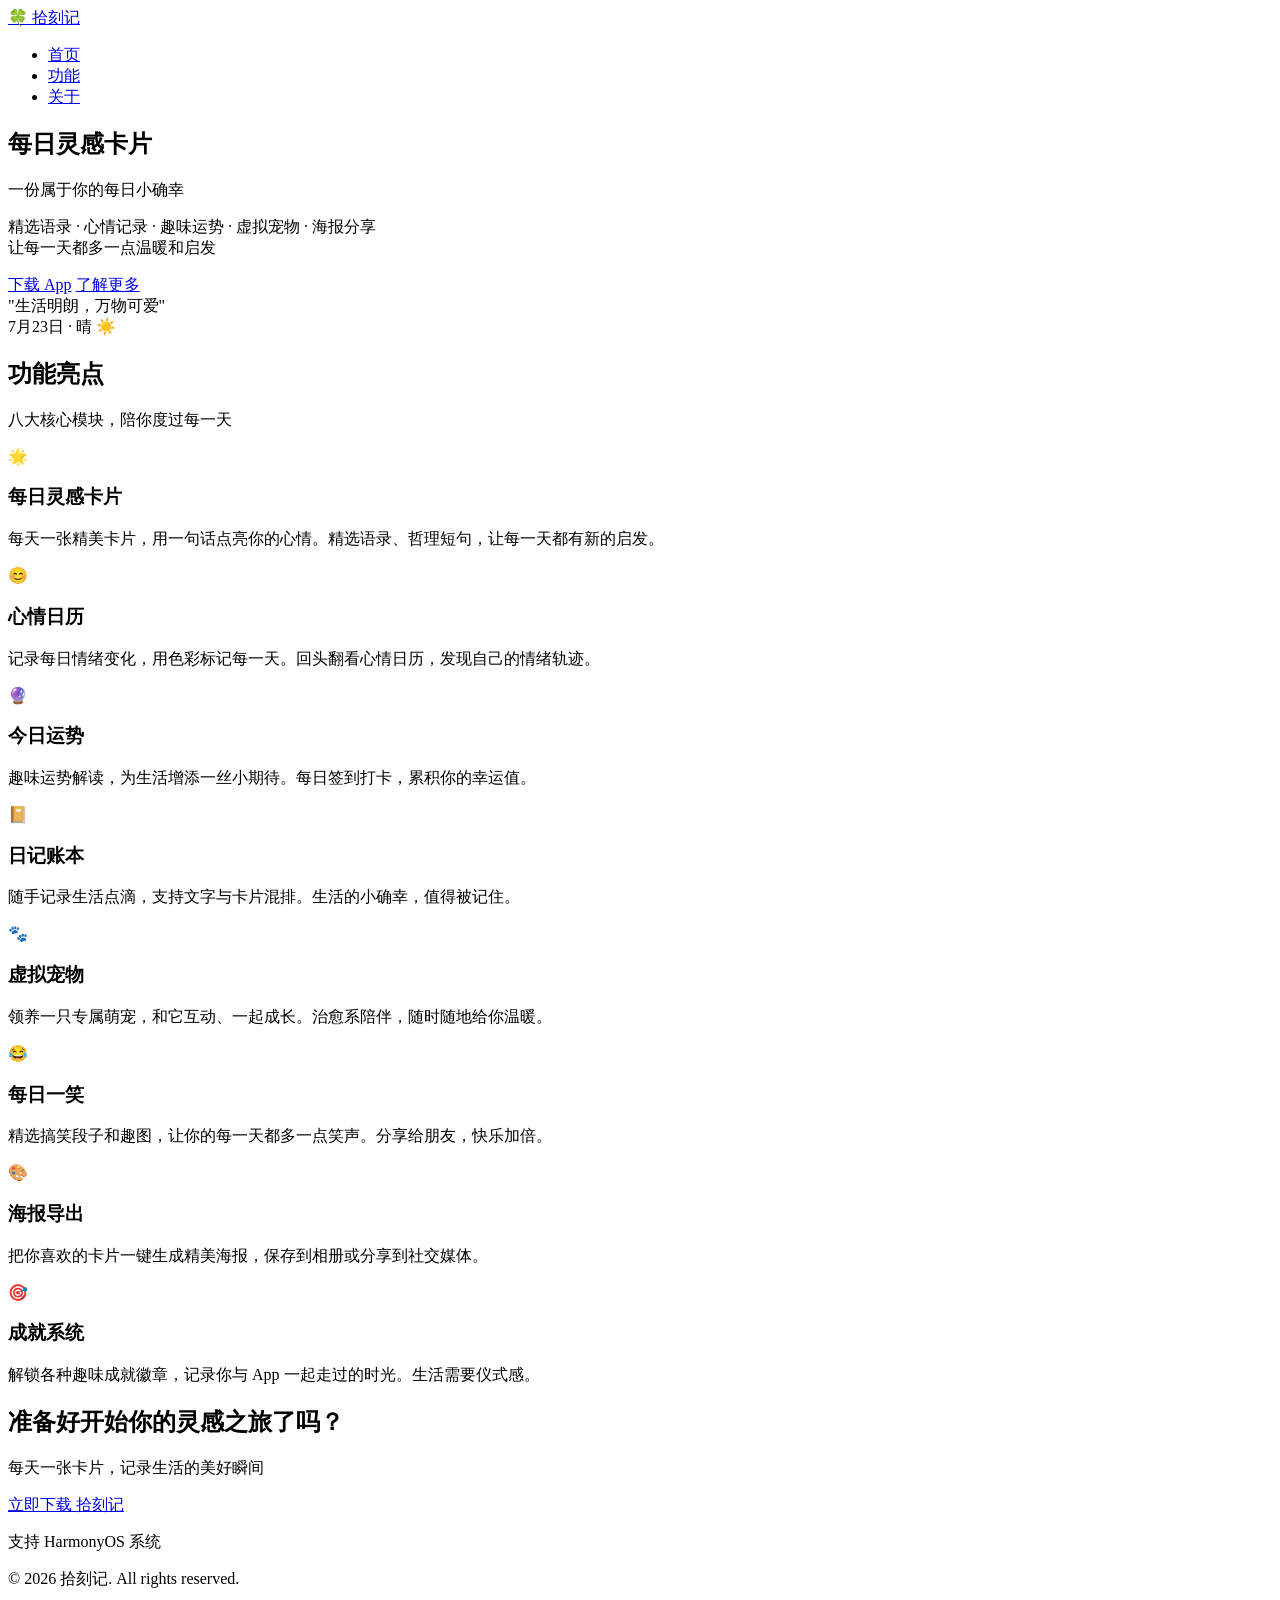
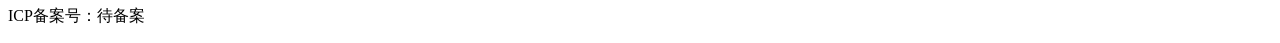
==== templates/index.html @ 15a43760 "Add templates/index.html" ====
<!DOCTYPE html>
<html lang="zh-CN">
<head>
    <meta charset="UTF-8">
    <meta name="viewport" content="width=device-width, initial-scale=1.0">
    <title>首页 - 拾刻记 - 每日灵感卡片</title>
    <link rel="stylesheet" href="static/css/style.css">
</head>
<body>
    <nav class="navbar">
        <div class="container nav-inner">
            <a href="/" class="logo">🍀 拾刻记</a>
            <ul class="nav-links">
                <li><a href="/">首页</a></li>
                <li><a href="#features">功能</a></li>
                <li><a href="#about">关于</a></li>
            </ul>
        </div>
    </nav>

    <main>
<!-- Hero -->
<section class="hero">
    <div class="container">
        <div class="hero-content">
            <div class="hero-text">
                <h1>每日灵感卡片</h1>
                <p class="hero-subtitle">一份属于你的每日小确幸</p>
                <p class="hero-desc">精选语录 · 心情记录 · 趣味运势 · 虚拟宠物 · 海报分享<br>让每一天都多一点温暖和启发</p>
                <div class="hero-buttons">
                    <a href="#" class="btn btn-primary" onclick="alert('即将上线华为应用商城，敬请期待！');return false">下载 App</a>
                    <a href="#features" class="btn btn-outline">了解更多</a>
                </div>
            </div>
            <div class="hero-visual">
                <div class="app-preview">
                    <div class="phone-mockup">
                        <div class="phone-screen">
                            <div class="preview-card">
                                <div class="preview-quote">"生活明朗，万物可爱"</div>
                                <div class="preview-date">7月23日 · 晴 ☀️</div>
                            </div>
                        </div>
                    </div>
                </div>
            </div>
        </div>
    </div>
</section>

<!-- Features -->
<section id="features" class="features">
    <div class="container">
        <h2 class="section-title">功能亮点</h2>
        <p class="section-subtitle">八大核心模块，陪你度过每一天</p>
        <div class="feature-grid">
            <div class="feature-card">
                <span class="feature-icon">🌟</span>
                <h3>每日灵感卡片</h3>
                <p>每天一张精美卡片，用一句话点亮你的心情。精选语录、哲理短句，让每一天都有新的启发。</p>
            </div>
            <div class="feature-card">
                <span class="feature-icon">😊</span>
                <h3>心情日历</h3>
                <p>记录每日情绪变化，用色彩标记每一天。回头翻看心情日历，发现自己的情绪轨迹。</p>
            </div>
            <div class="feature-card">
                <span class="feature-icon">🔮</span>
                <h3>今日运势</h3>
                <p>趣味运势解读，为生活增添一丝小期待。每日签到打卡，累积你的幸运值。</p>
            </div>
            <div class="feature-card">
                <span class="feature-icon">📔</span>
                <h3>日记账本</h3>
                <p>随手记录生活点滴，支持文字与卡片混排。生活的小确幸，值得被记住。</p>
            </div>
            <div class="feature-card">
                <span class="feature-icon">🐾</span>
                <h3>虚拟宠物</h3>
                <p>领养一只专属萌宠，和它互动、一起成长。治愈系陪伴，随时随地给你温暖。</p>
            </div>
            <div class="feature-card">
                <span class="feature-icon">😂</span>
                <h3>每日一笑</h3>
                <p>精选搞笑段子和趣图，让你的每一天都多一点笑声。分享给朋友，快乐加倍。</p>
            </div>
            <div class="feature-card">
                <span class="feature-icon">🎨</span>
                <h3>海报导出</h3>
                <p>把你喜欢的卡片一键生成精美海报，保存到相册或分享到社交媒体。</p>
            </div>
            <div class="feature-card">
                <span class="feature-icon">🎯</span>
                <h3>成就系统</h3>
                <p>解锁各种趣味成就徽章，记录你与 App 一起走过的时光。生活需要仪式感。</p>
            </div>
        </div>
    </div>
</section>

<!-- CTA -->
<section class="cta">
    <div class="container">
        <h2>准备好开始你的灵感之旅了吗？</h2>
        <p>每天一张卡片，记录生活的美好瞬间</p>
        <a href="#" class="btn btn-primary btn-lg" onclick="alert('即将上线华为应用商城，敬请期待！');return false">立即下载 拾刻记</a>
        <p class="cta-note">支持 HarmonyOS 系统</p>
    </div>
</section>
    </main>

    <footer class="footer" id="about">
        <div class="container">
            <p>&copy; 2026 拾刻记. All rights reserved.</p>
            <p class="icp">ICP备案号：待备案</p>
        </div>
    </footer>
</body>
</html>
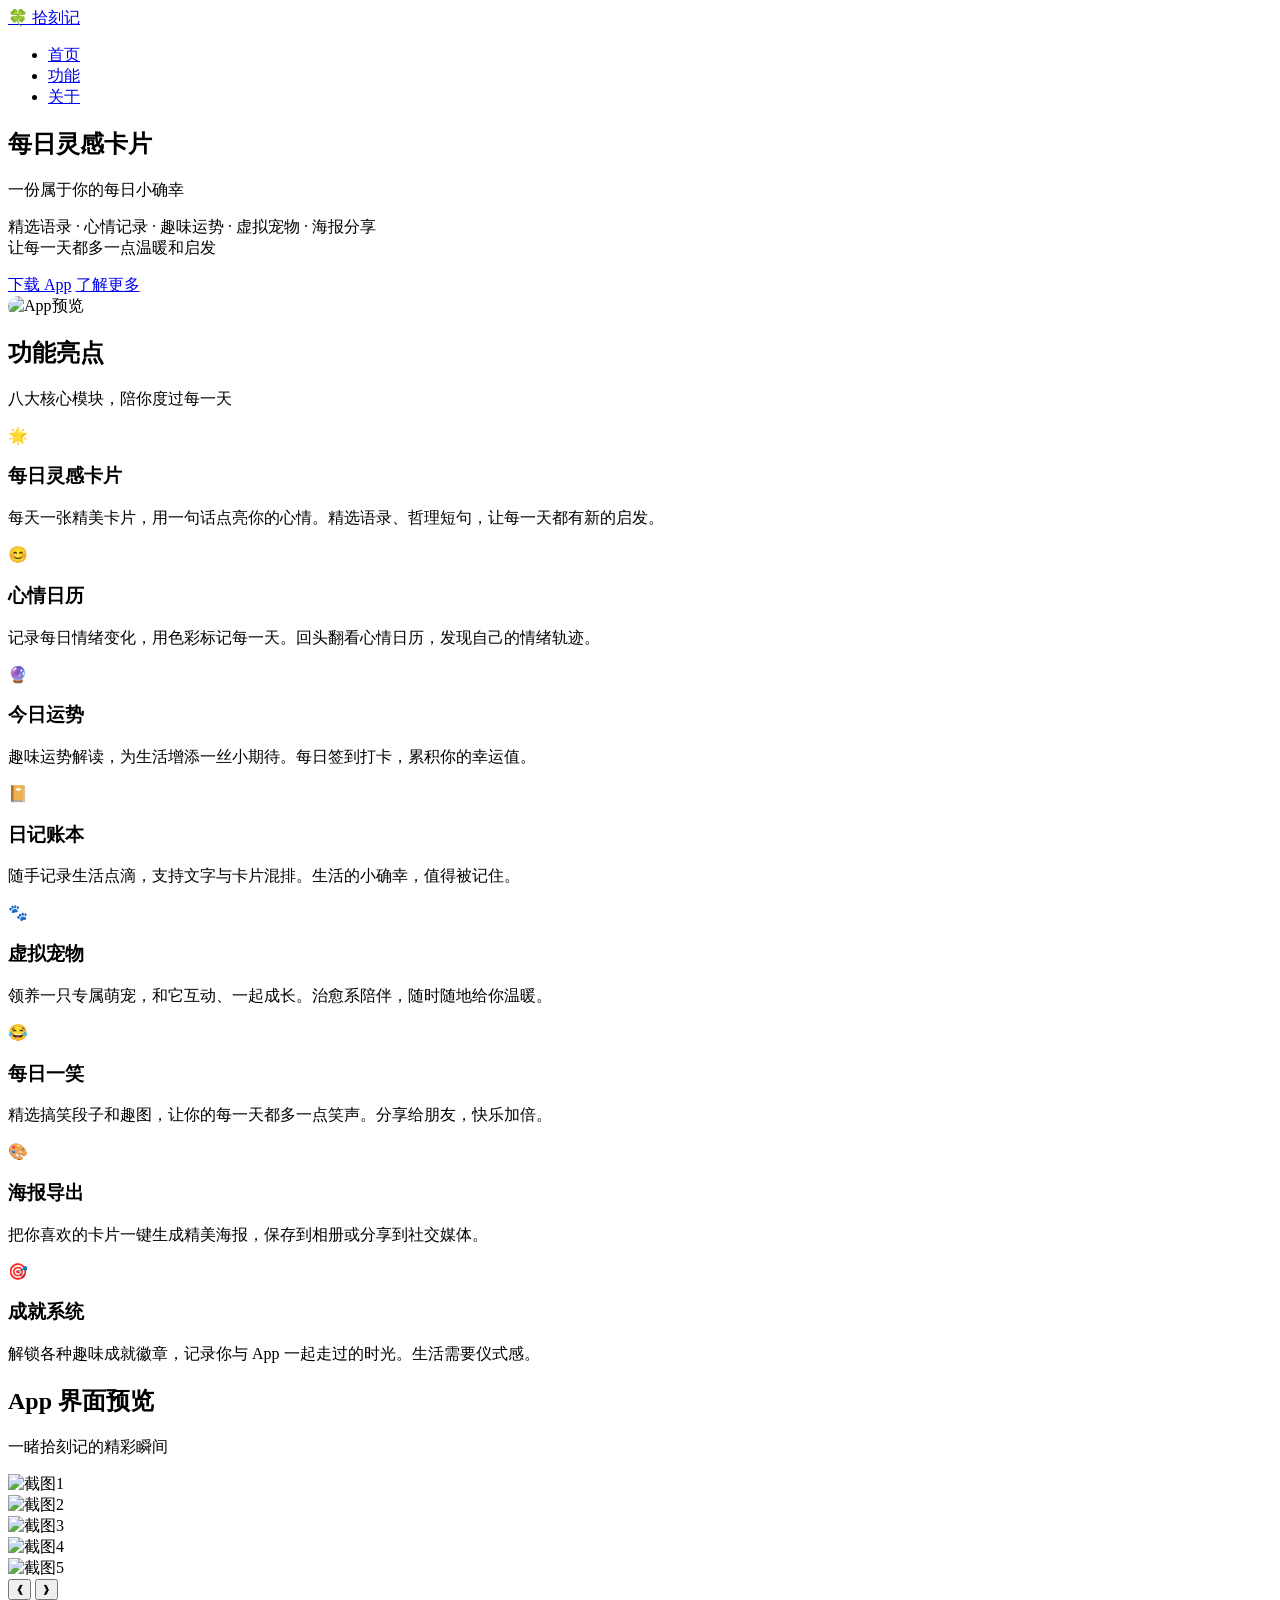
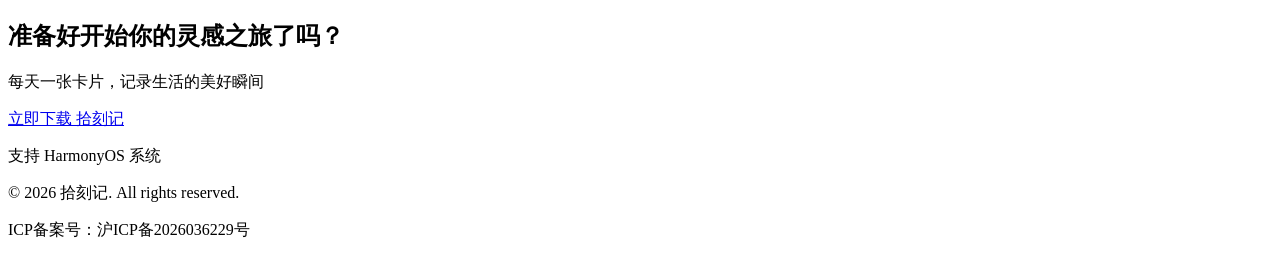
==== commit eaaf047e: "Update ???" ====
--- a/templates/index.html
+++ b/templates/index.html
@@ -35,12 +35,7 @@
             <div class="hero-visual">
                 <div class="app-preview">
                     <div class="phone-mockup">
-                        <div class="phone-screen">
-                            <div class="preview-card">
-                                <div class="preview-quote">"生活明朗，万物可爱"</div>
-                                <div class="preview-date">7月23日 · 晴 ☀️</div>
-                            </div>
-                        </div>
+                        <div class="phone-screen"><img src="static/img/shot6.jpg" alt="App预览" style="width:100%;height:100%;object-fit:cover;border-radius:22px;"></div>
                     </div>
                 </div>
             </div>
@@ -98,6 +93,28 @@
     </div>
 </section>
 
+<!-- Screenshots -->
+<section class="screenshots">
+    <div class="container">
+        <h2 class="section-title">App 界面预览</h2>
+        <p class="section-subtitle">一睹拾刻记的精彩瞬间</p>
+        <div class="carousel">
+            <div class="carousel-track">
+                <div class="carousel-slide"><img src="static/img/shot1.jpg" alt="截图1"></div>
+                <div class="carousel-slide"><img src="static/img/shot2.jpg" alt="截图2"></div>
+                <div class="carousel-slide"><img src="static/img/shot3.jpg" alt="截图3"></div>
+                <div class="carousel-slide"><img src="static/img/shot4.jpg" alt="截图4"></div>
+                <div class="carousel-slide"><img src="static/img/shot5.jpg" alt="截图5"></div>
+            </div>
+            <button class="carousel-btn prev">&#10094;</button>
+            <button class="carousel-btn next">&#10095;</button>
+            <div class="carousel-dots">
+                <span class="dot active"></span><span class="dot"></span><span class="dot"></span><span class="dot"></span><span class="dot"></span>
+            </div>
+        </div>
+    </div>
+</section>
+
 <!-- CTA -->
 <section class="cta">
     <div class="container">
@@ -112,8 +129,27 @@
     <footer class="footer" id="about">
         <div class="container">
             <p>&copy; 2026 拾刻记. All rights reserved.</p>
-            <p class="icp">ICP备案号：待备案</p>
+            <p class="icp">ICP备案号：沪ICP备2026036229号</p>
         </div>
     </footer>
+<script>
+(function(){
+    const track = document.querySelector('.carousel-track');
+    const slides = document.querySelectorAll('.carousel-slide');
+    const dots = document.querySelectorAll('.dot');
+    const prevBtn = document.querySelector('.carousel-btn.prev');
+    const nextBtn = document.querySelector('.carousel-btn.next');
+    let idx = 0;
+    function go(n) {
+        idx = (n + slides.length) % slides.length;
+        track.style.transform = 'translateX(-' + idx + '00%)';
+        dots.forEach((d,i) => d.classList.toggle('active', i === idx));
+    }
+    prevBtn.addEventListener('click', () => go(idx - 1));
+    nextBtn.addEventListener('click', () => go(idx + 1));
+    dots.forEach((d,i) => d.addEventListener('click', () => go(i)));
+    setInterval(() => go(idx + 1), 4000);
+})();
+</script>
 </body>
 </html>
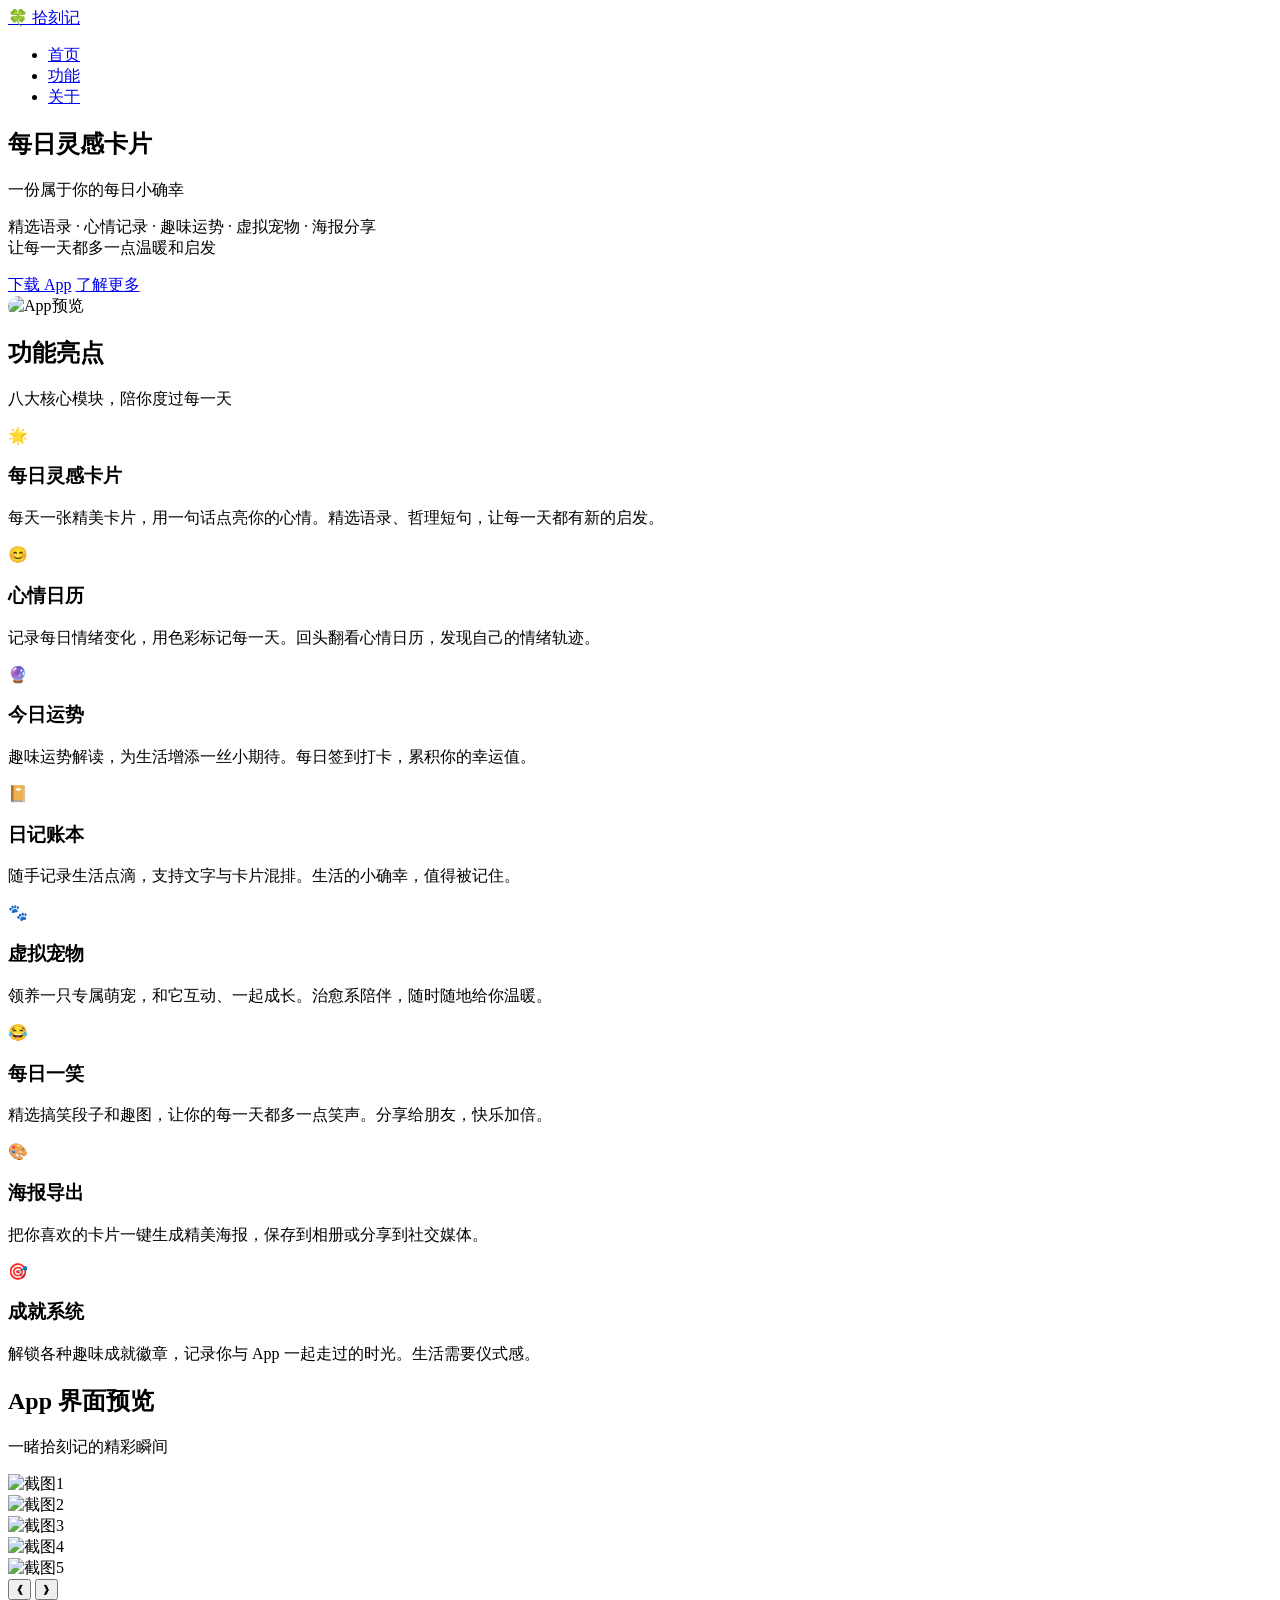
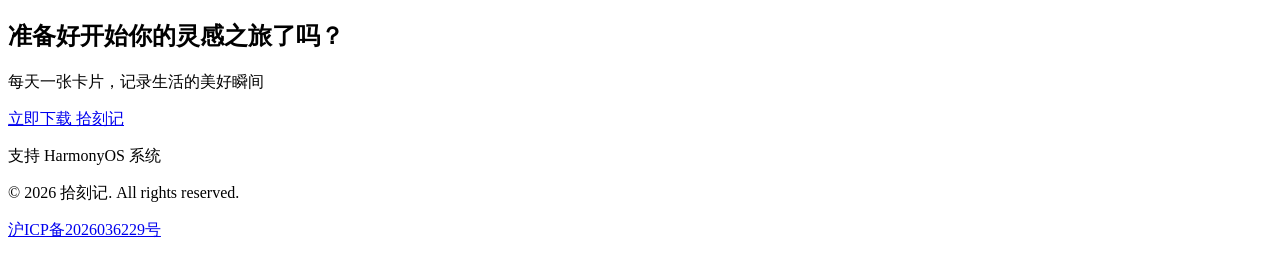
==== commit 6fffdcb3: "?????????" ====
--- a/templates/index.html
+++ b/templates/index.html
@@ -129,7 +129,7 @@
     <footer class="footer" id="about">
         <div class="container">
             <p>&copy; 2026 拾刻记. All rights reserved.</p>
-            <p class="icp">ICP备案号：沪ICP备2026036229号</p>
+            <p class="icp"><a href="https://beian.miit.gov.cn/" target="_blank" rel="noopener" class="icp-link">沪ICP备2026036229号</a></p>
         </div>
     </footer>
 <script>
